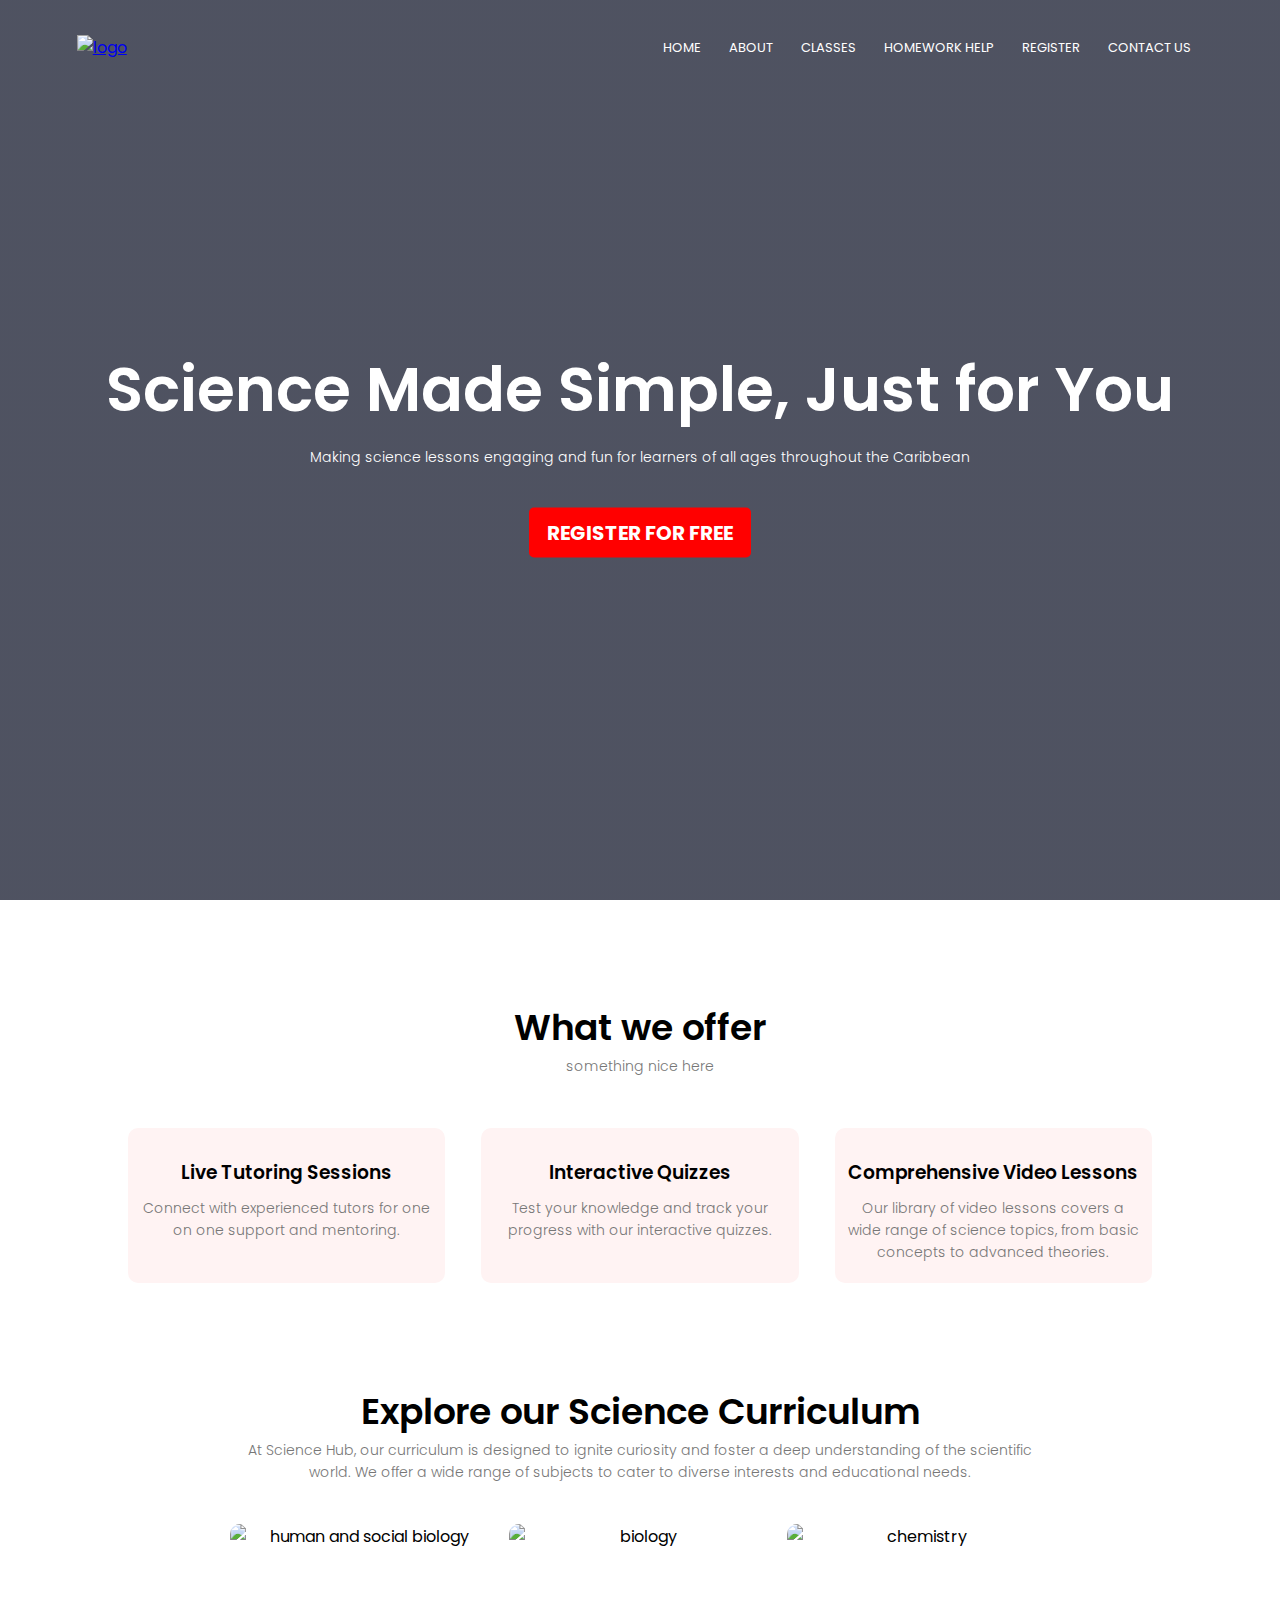
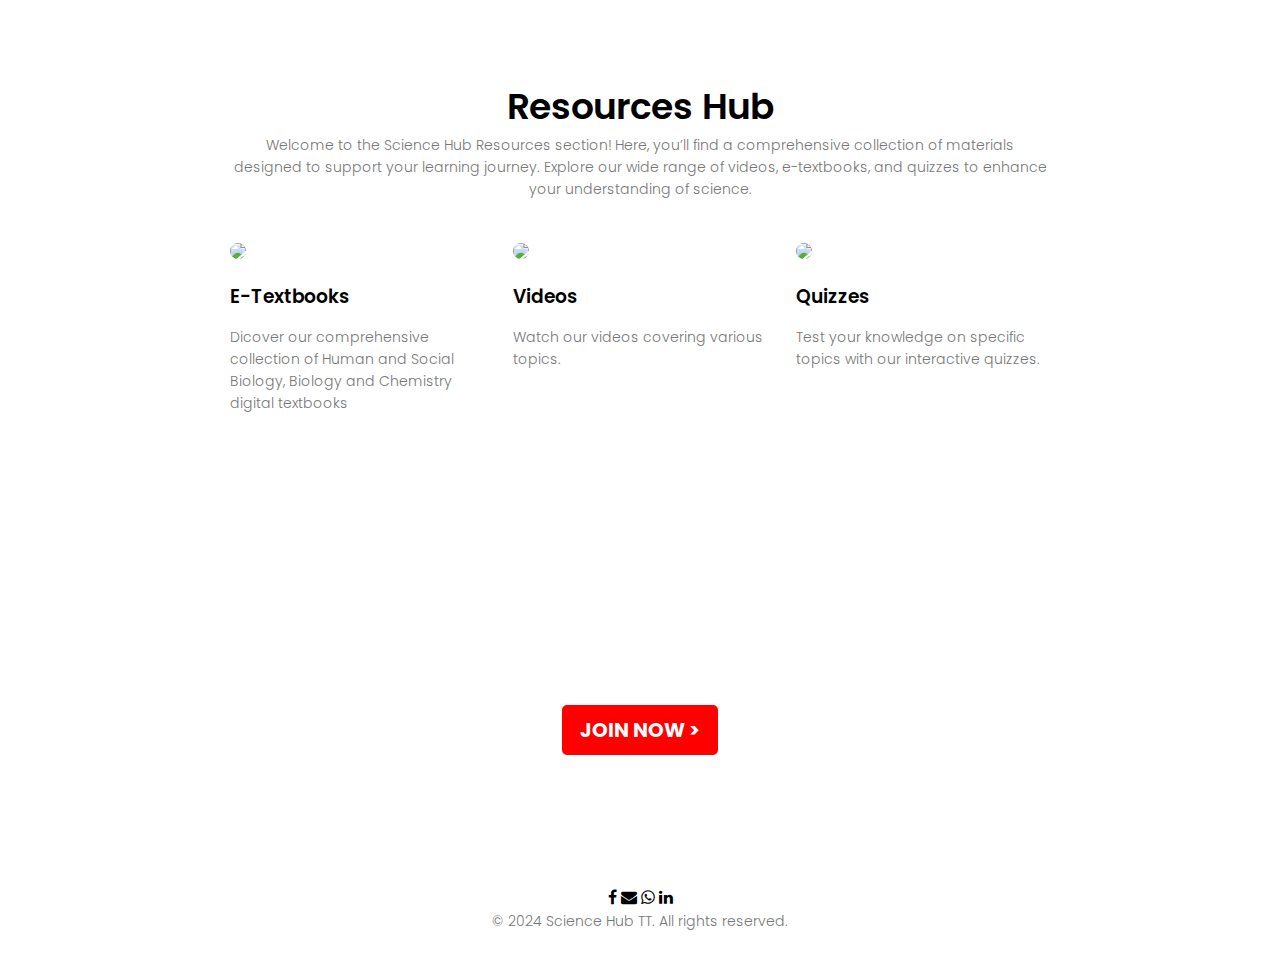
==== index.html @ 2f3ce29c "Add files via upload" ====
<!DOCTYPE html>
<html>
<head>
	<meta name="viewport" content="width=device-width,initial-scale=1.0">
	<title> Science Hub TT Design </title>
	<link rel="stylesheet" href="sciencehubstylesheet1.css">
	<link rel="preconnect" href="https://fonts.googleapis.com">
	<link rel="preconnect" href="https://fonts.gstatic.com" crossorigin>
	<link href="https://fonts.googleapis.com/css2?family=Poppins:ital,wght@0,100;0,200;0,300;0,400;0,500;0,600;0,700;0,800;0,900;1,100;1,200;1,300;1,400;1,500;1,600;1,700;1,800;1,900&display=swap" rel="stylesheet">
	<link rel="stylesheet" href="https://cdnjs.cloudflare.com/ajax/libs/font-awesome/4.7.0/css/font-awesome.min.css">
	<style>

</style> 
</head>
<body>
	<section class="header">
		<nav>
		<a href="index.html"><img src="images/logo1.png"alt="logo"></a>
		<div class="nav-links" id="navLinks">
			<i class="fa fa-times" onclick="hideMenu()"></i>

			<ul>
				<li><a href="">HOME</a></li>
				<li><a href="">ABOUT </a></li>
				<li><a href="">CLASSES</a></li>
				<li><a href="">HOMEWORK HELP</a></li>
				<li><a href="">REGISTER</a></li>
				<li><a href="">CONTACT US</a></li>
				
			</ul>
		</div>
		<i class="fa fa-bars" onclick="showMenu()"></i>

	</nav>
	<div class="text-box">
		<h1> Science Made Simple, Just for You</h1>
		<p>Making science lessons engaging and fun for learners of all ages throughout the Caribbean</p>
		<button class="register-button" a href=""><h2>REGISTER FOR FREE</h2></a></button>
	</div>
</section>
<!--Services Offered-->
<section class="What-we-offer">
	<h1> What we offer</h1>
	<p> something nice here</p>

	<div class="row">
		<div class="class-column">
			<h3>Live Tutoring Sessions</h3>
			<p>Connect with experienced tutors for one on one support and mentoring.</p>
		</div>
	
		<div class="class-column">
			<h3>Interactive Quizzes</h3>
			<p>Test your knowledge and track your progress with our interactive quizzes.</p>
		</div>
		<div class="class-column">
			<h3>Comprehensive Video Lessons</h3>
			<p>Our library of video lessons covers a wide range of science topics, from basic concepts to advanced theories.</p>
		</div>
	</div>
			

<section class="subjects"> 

<!------------------- Subject Areas----------------->


<h1> Explore our Science Curriculum</h1>
<p>At Science Hub, our curriculum is designed to ignite curiosity and foster a deep understanding of the scientific world. We offer a wide range of subjects to cater to diverse interests and educational needs.</p>
<div class="row">
	<div class="subject-column">
		<img src="images/hsb 1.jpg" alt="human and social biology">
		<div class="layer">
			<h3>Human and Social Biology</h3>
			
		</div>
	</div>
	<div class="subject-column">
		<img src="images/bio4.jpg" alt="biology">
		<div class="layer">
			<h3>Biology</h3>
		</div>
	</div>
	<div class="subject-column">
		<img src="images/chem1.jpg" alt="chemistry">
		<div class="layer">
			<h3>Chemistry</h3>
		</div>
	</div>
</div>
		
</section>

<!-------------------------Student Resources---------------------------------->
<section class="Resources">
<h1> Resources Hub</h1>
<p>Welcome to the Science Hub Resources section! Here, you’ll find a comprehensive collection of materials designed to support your learning journey. Explore our wide range of videos, e-textbooks, and quizzes to enhance your understanding of science.
</p>
<div class="row">
	<div class="resources-column">
		<img src="images/E-textbooks.jpg">
		<h3> E-Textbooks</h3>
		<p>Dicover our comprehensive collection of Human and Social Biology, Biology and Chemistry digital textbooks</p>
		
	</div>
	<div class="resources-column">
		<img src="images/E-textbooks.jpg">
		<h3> Videos</h3>
		<p>Watch our videos covering various topics.</p>
		
	</div>
	<div class="resources-column">
		<img src="images/E-textbooks.jpg">
		<h3> Quizzes</h3>
		<p>Test your knowledge on specific topics with our interactive quizzes.</p>
		
	</div>
</div>
</section>

<!-----------------Call to Action Button--------------------------->
<section class="cta">
	<h1>Enroll Anywhere from the<br>English Speaking Caribbean</h1>
	<button class="register-button" a href=""><h2>JOIN NOW > </h2></a></button>
</section>

<!-----------------Footer-------------------------->
<section class="footer">
	<div class="icons">
		<i class="fa fa-facebook"></i>
		<i class="fa fa-envelope"></i>
		<i class="fa fa-whatsapp"></i>
		<i class="fa fa-linkedin"></i>
	

	</div>
	<p>&copy; 2024 Science Hub TT. All rights reserved.</p>
	
</section>






<!---JavaScript for Toggle Menu -->
<script>
	var navLinks = document.getElementById("navLinks")
	function showMenu(){
		navLinks.style.right ="0"
	}
	function hideMenu(){
		navLinks.style.right="-200px"
	}
	
</script>
</body>
</html>
---- sciencehubstylesheet1.css ----
*{
	margin: 0;
	padding:0;
	font-family: "Poppins", sans-serif;
 }
 .header{min-height: 100vh;
 	width:100%;
 	background-image: linear-gradient(rgba(4,9,30,0.7),rgba(4,9,30,0.7)),
 	url(IMAGES/banner.png) ;
 	background-position: center;
 	background-size:cover ;
 	position:relative;


 }
nav{
 	display:flex;
 	padding:2% 6%;
 	justify-content: space-between;
 	align-items: center;

}
nav img{
	width:220px;

}
.nav-links{
	flex:1;
	text-align: right;

}
.nav-links ul li{
	list-style: none;
	display:inline-block;
	padding: 8px 12px;
	position:relative;
}
.nav-links ul li a{
	color:#fff;
	text-decoration: none;
	font-size: 13px;
	font-family: "Poppins", sans-serif;
  font-style: normal;
}
.nav-links ul li::after{
	content:"";
	width:0%;
	height:2px;
	background:#f44336;
	display:block;
	margin:auto;
	transition:0.5s;

}
.nav-links ul li:hover::after{
	width:100%;

}
.text-box{
	width: 90%;
	color:#fff;
	position:absolute;
	top:50%;
	left:50%;
	transform:translate(-50%,-50%);
	text-align: center;
}
.text-box h1{
	font-size: 62px;
}
.text-box p{
	margin:10px 0 40px;
	font-size: 14px;
	color: #fff;
}
.register-button{
	display: inline-block;
	text-decoration: none;
	background-color: red;
	border-color: red;
	border-style: solid;
	border-width: 2px;
	color:white;
	border-radius: 5px;
	position:relative;
	cursor: pointer;

	transition: background-color.15s, 
	color:0.15s ;
		padding-top:8px ;
		padding-bottom:8px ;
		padding-left:16px;
		padding-right:16px ;
		transition:opacity 0.15s;
		vertical-align: top;
}
.register-button:hover{
	background-color:white ;
	color:red;
	border-color: white;
}
.register-button:active{
	opacity:0.7;
}
nav .fa{
	display: none;
}

/*--------------------------------Classes offered--------*/

.What-we-offer{
	width:80%;
	margin:auto;
	text-align: center;
	padding-top: 100px;
}
h1{
	font-size: 36px;
	font-weight: 600;
}
p{
	color:#777;
	font-size: 14px;
	font-weight: 300;
	line-height: 22px;
	padding: :10px;
}
.row{
	margin-top:5% ;
	display:flex;
	justify-content: space-between;

}
.class-column{
	flex-basis: 31%;
	background: #fff3f3;
	border-radius: 10px;
	margin-bottom: 5%;
	padding:20px 12px;
	box-sizing: border-box;
	transition: 0.5s;
}
h3{
	text-align: center;
	font-weight: 600;
	margin:10px 0;

.class-column:hover{
	box-shadow: 0 0 20px 0px rgba(0, 0, 0, 0.2);

}

}


/*--------------------------subjects---------*/

.subjects{
	width: 80%;
	margin:auto;
	text-align:center;
	padding-top:50px;
}
.subject-column{
	flex-basis: 32%;
	border-radius: 10px;
	margin-bottom: 30px;
	position: relative;
	overflow:hidden;
}
.subject-column img{
	width:100%;
	display: block;
}
.layer{
	background:transparent;
	height: 100%;
	width:100%;
	position:absolute;
	top:0;
	left:0;
	transition:0.5;
}
.layer:hover{
	background:rgba(226, 0, 0, 0.7);
}
.layer h3{
	width:100%;
	font-weight: 500;
	color:#fff;
	font-size: 26px;
	bottom:0;
	left:50%;
	transform:translateX(-50%);
	position:absolute;
	opacity:0;
	transition:0.5s;
}
.layer:hover h3{
	bottom:49% ;
	opacity:1;

}

/*--------Resources-------------*/
.Resources{
	width: 80%;
	margin:auto;
	text-align:center;
	padding-top:100px;
}

.resources-column{
	flex-basis: 31%;
	border-radius: 10px;
	margin-bottom: 5%;
	text-align: left;}
	

.resources-column img{
	width: 100%;
	border-radius: 10px;

}

.resources-column p{
	padding: 0;
}
.resources-column h3{
	margin-top: 16px;
	margin-bottom: 15px;
	text-align: left;
}
/*--------------------CALL TO ACTION------*/
.cta{
	margin: 100px auto;
	width: 80%;
	background-image: url(IMAGES/bio3.JPG);
	background-position: center;
	background-size: cover;
	border-radius: 10px;
	text-align: center;
	padding: 100px o;
	color: white;

}
.cta h1{
	color: ;
	margin-bottom: 40px;
	padding: 0;

}
/*--------------------Footer------------------------*/
.footer{
	width:100%;
	text-align: center;
	padding: 30px 0;
}
.footer h4{
	margin-bottom: 25px;
	margin-top: 20px;
	font-weight: 600;

}
.icons.fa{
	margin: 0 13px;
	cursor: pointer;
	padding:18px 0;

}
/*--------------------About us page---------------------------------*/
.sub-header{
	height:55vh ;
	width:100%;
	background-image: linear-gradient(rgba(4, 9, 30, 0.7),rgba(4, 9, 30, 0.7)),url(images/background.jpg);
	background-position: center;
	background-size: cover;
	text-align: center;
	color:#fff;
}

.sub-header h1{
	margin-bottom: 1000px;
}
/*-------------------------------Mobile device Edits/Alterations------*/

@media(max-width:700px){
	.text-box h1{
	font-size: 20px;

}
.nav-links ul li{
	display: block;
}
.nav-links{
	position:absolute;
	background:#f44336 ;
	height:100vh;
	width:200px;
	top:0;
	right:-200px;
	text-align: left;
	z-index:2;
	transition:0.2s;

}
nav .fa{
	display:block;
	color: #fff;
	margin:10px ;
	font-size:22px;
	cursor: pointer;
}
.nav-links ul{
	padding:30px;
}


.row{
	flex-direction: column;

}

.cta h1{
	font-size: 24px;

}
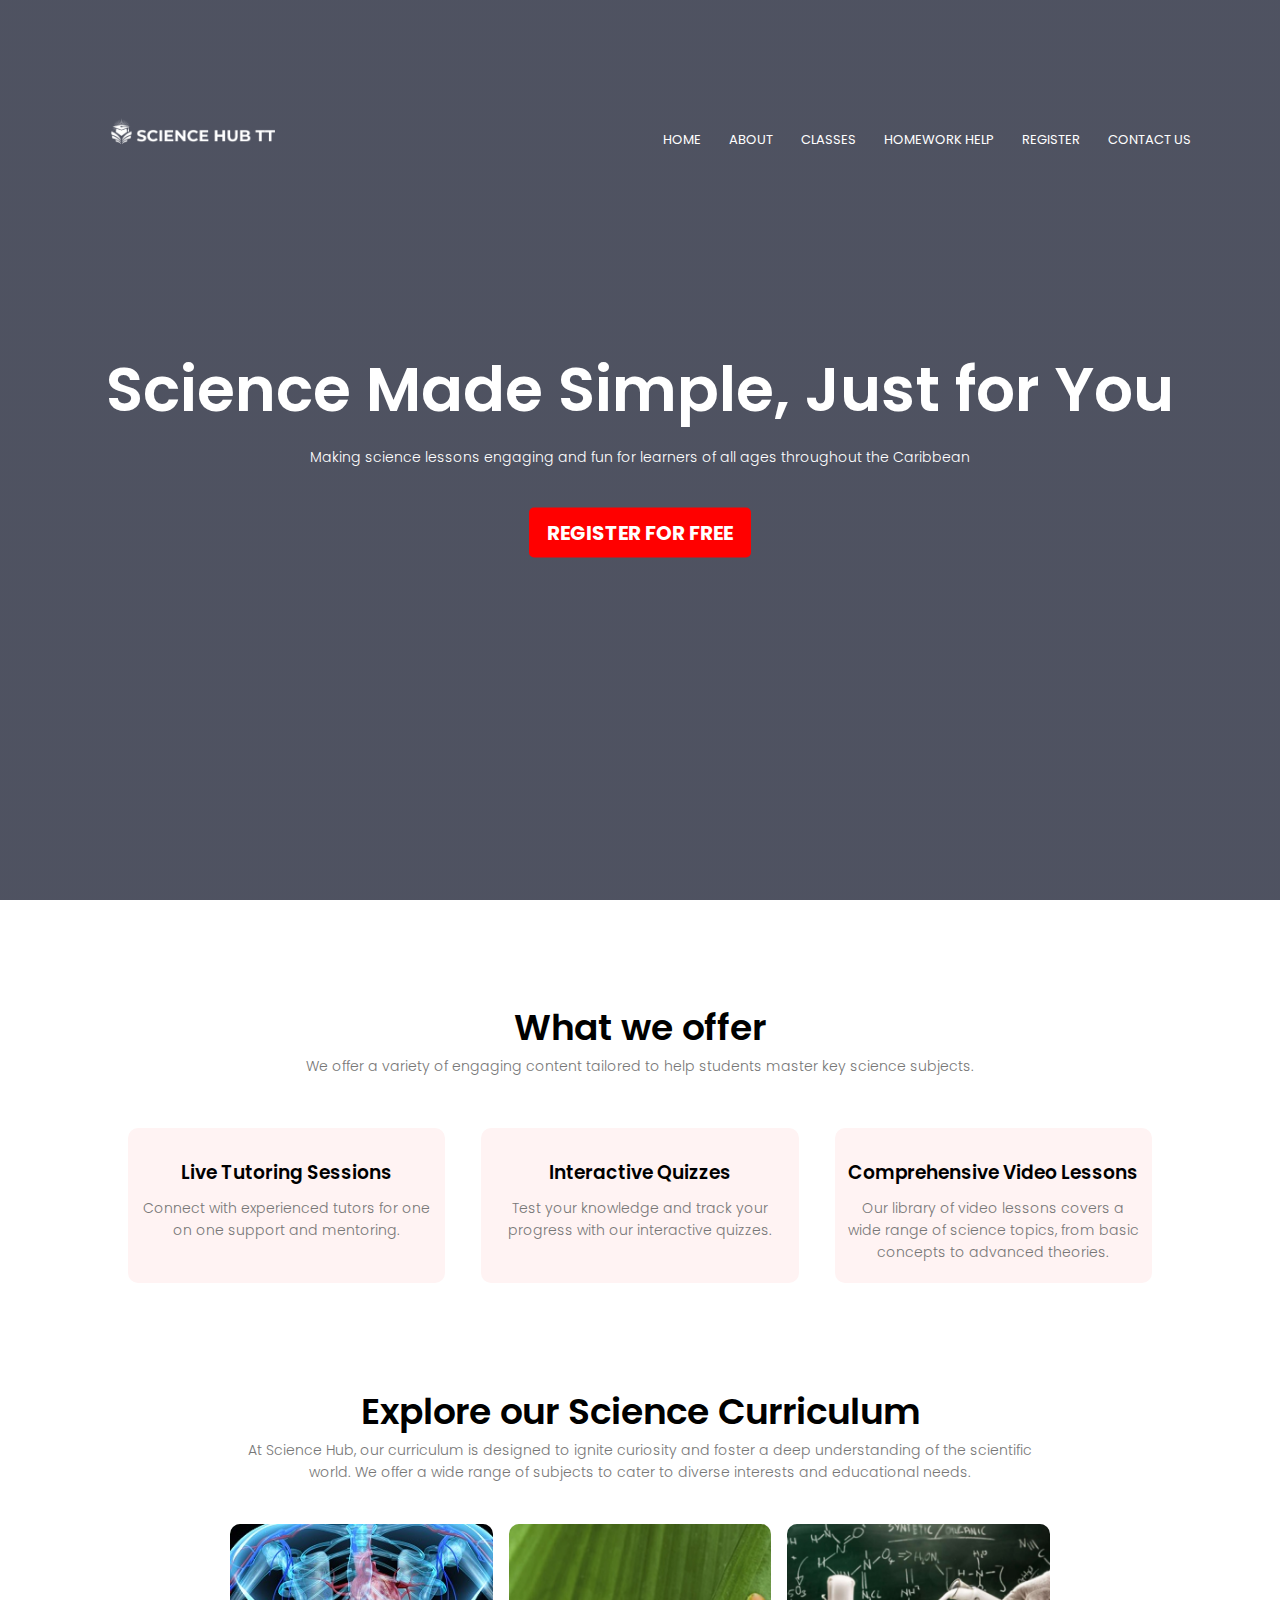
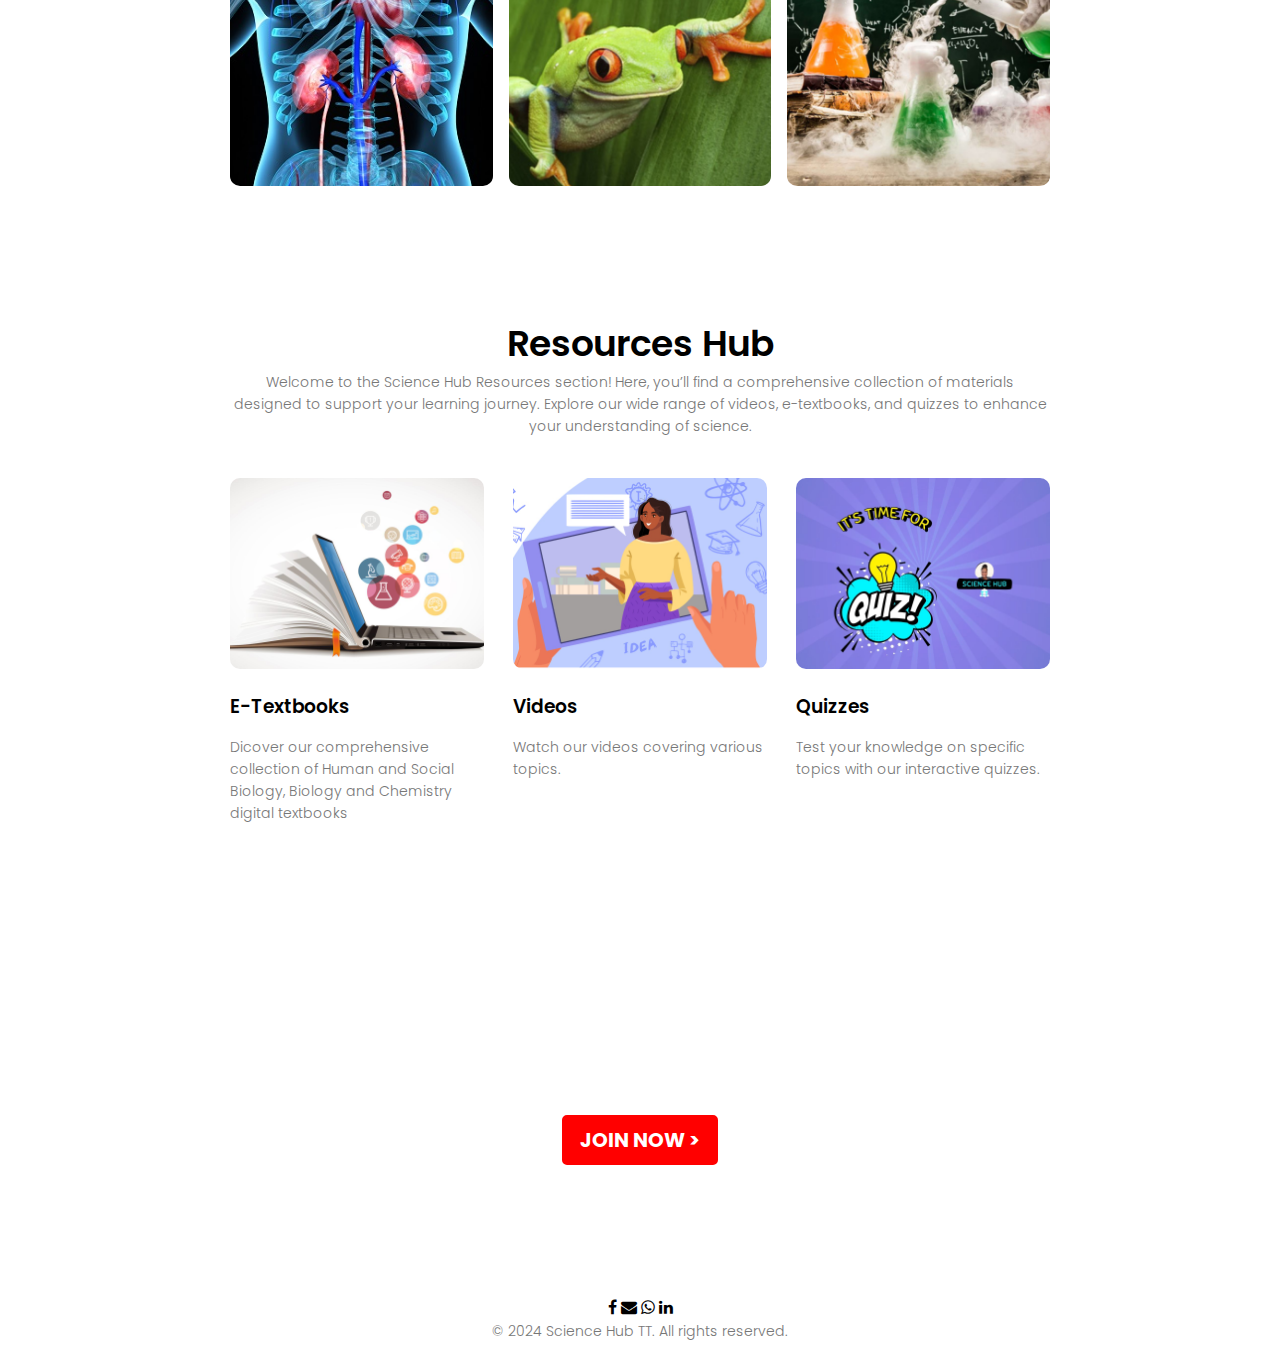
==== commit da086292: "Add files via upload" ====
--- a/index.html
+++ b/index.html
@@ -8,9 +8,13 @@
 	<link rel="preconnect" href="https://fonts.gstatic.com" crossorigin>
 	<link href="https://fonts.googleapis.com/css2?family=Poppins:ital,wght@0,100;0,200;0,300;0,400;0,500;0,600;0,700;0,800;0,900;1,100;1,200;1,300;1,400;1,500;1,600;1,700;1,800;1,900&display=swap" rel="stylesheet">
 	<link rel="stylesheet" href="https://cdnjs.cloudflare.com/ajax/libs/font-awesome/4.7.0/css/font-awesome.min.css">
+	<link rel="icon" href="images/favicon.png" type="image/png">
 	<style>
-
-</style> 
+    a {
+      text-decoration: none; 
+      color: inherit;
+    }
+  </style>
 </head>
 <body>
 	<section class="header">
@@ -20,12 +24,12 @@
 			<i class="fa fa-times" onclick="hideMenu()"></i>
 
 			<ul>
-				<li><a href="">HOME</a></li>
-				<li><a href="">ABOUT </a></li>
-				<li><a href="">CLASSES</a></li>
-				<li><a href="">HOMEWORK HELP</a></li>
-				<li><a href="">REGISTER</a></li>
-				<li><a href="">CONTACT US</a></li>
+				<li><a href="index.html">HOME</a></li>
+				<li><a href="about.html">ABOUT </a></li>
+				<li><a href="classes.html">CLASSES</a></li>
+				<li><a href="homework.html">HOMEWORK HELP</a></li>
+				<li><a href="register.html">REGISTER</a></li>
+				<li><a href="contact.html">CONTACT US</a></li>
 				
 			</ul>
 		</div>
@@ -35,13 +39,13 @@
 	<div class="text-box">
 		<h1> Science Made Simple, Just for You</h1>
 		<p>Making science lessons engaging and fun for learners of all ages throughout the Caribbean</p>
-		<button class="register-button" a href=""><h2>REGISTER FOR FREE</h2></a></button>
+		<a href="register.html"><button class="register-button" ><h2>REGISTER FOR FREE</h2></a></button>
 	</div>
 </section>
 <!--Services Offered-->
 <section class="What-we-offer">
 	<h1> What we offer</h1>
-	<p> something nice here</p>
+	<p>  We offer a variety of engaging content tailored to help students master key science subjects.</p>
 
 	<div class="row">
 		<div class="class-column">
@@ -76,13 +80,13 @@
 		</div>
 	</div>
 	<div class="subject-column">
-		<img src="images/bio4.jpg" alt="biology">
+		<img src="images/bio.png" alt="biology">
 		<div class="layer">
 			<h3>Biology</h3>
 		</div>
 	</div>
 	<div class="subject-column">
-		<img src="images/chem1.jpg" alt="chemistry">
+		<img src="images/chem.png" alt="chemistry">
 		<div class="layer">
 			<h3>Chemistry</h3>
 		</div>
@@ -98,19 +102,19 @@
 </p>
 <div class="row">
 	<div class="resources-column">
-		<img src="images/E-textbooks.jpg">
+		<img src="images/book.jpg">
 		<h3> E-Textbooks</h3>
 		<p>Dicover our comprehensive collection of Human and Social Biology, Biology and Chemistry digital textbooks</p>
 		
 	</div>
 	<div class="resources-column">
-		<img src="images/E-textbooks.jpg">
+		<img src="images/video.jpg">
 		<h3> Videos</h3>
 		<p>Watch our videos covering various topics.</p>
 		
 	</div>
 	<div class="resources-column">
-		<img src="images/E-textbooks.jpg">
+		<img src="images/quiz12.jpg">
 		<h3> Quizzes</h3>
 		<p>Test your knowledge on specific topics with our interactive quizzes.</p>
 		
@@ -121,16 +125,16 @@
 <!-----------------Call to Action Button--------------------------->
 <section class="cta">
 	<h1>Enroll Anywhere from the<br>English Speaking Caribbean</h1>
-	<button class="register-button" a href=""><h2>JOIN NOW > </h2></a></button>
+	<a href="register.html"><button class="register-button"><h2>JOIN NOW > </h2></a></button>
 </section>
 
 <!-----------------Footer-------------------------->
 <section class="footer">
 	<div class="icons">
-		<i class="fa fa-facebook"></i>
-		<i class="fa fa-envelope"></i>
-		<i class="fa fa-whatsapp"></i>
-		<i class="fa fa-linkedin"></i>
+		<a href="https://www.facebook.com/"><i class="fa fa-facebook"></i></a>
+		<a href="mailto:sciencehubtt@gmail.com"><i class="fa fa-envelope"></i></a>
+		<a href="https://wa.me/18683545995" target="_blank"><i class="fa fa-whatsapp"></i></a>
+		<a href="https://www.linkedin.com/in/zandyjames" target="_blank"><i class="fa fa-linkedin"></i></a>
 	
 
 	</div>
--- a/sciencehubstylesheet1.css
+++ b/sciencehubstylesheet1.css
@@ -6,13 +6,16 @@
  .header{min-height: 100vh;
  	width:100%;
  	background-image: linear-gradient(rgba(4,9,30,0.7),rgba(4,9,30,0.7)),
- 	url(IMAGES/banner.png) ;
+ 	url(images/banner.png) ;
  	background-position: center;
  	background-size:cover ;
  	position:relative;
 
 
  }
+ .a {
+  text-decoration: none;
+  color: inherit;}
 nav{
  	display:flex;
  	padding:2% 6%;
@@ -170,6 +173,7 @@
 }
 .subject-column img{
 	width:100%;
+	height:250 px;
 	display: block;
 }
 .layer{
@@ -268,19 +272,120 @@
 	padding:18px 0;
 
 }
-/*--------------------About us page---------------------------------*/
+
+/*----------------About-Us Page----------------------*/
 .sub-header{
-	height:55vh ;
-	width:100%;
-	background-image: linear-gradient(rgba(4, 9, 30, 0.7),rgba(4, 9, 30, 0.7)),url(images/background.jpg);
+	height: 50vh;
+	width:100%;
+	background-color: #121c50;
 	background-position: center;
 	background-size: cover;
 	text-align: center;
-	color:#fff;
-}
-
+	color: #fff;
+}
 .sub-header h1{
-	margin-bottom: 1000px;
+	margin-top: -70px;
+}
+.about-us{
+	width: 80%;
+	margin: auto;
+	padding-top:80px ;
+	padding-bottom: 50px;
+}
+.about-column{
+	flex-basis: 48%;
+	padding:30px 2px;
+
+}
+.about-column img{
+	width: 100%;
+	
+}
+.about-column h1{
+	padding-top: 0;
+}
+.about-column p{
+	font-size: 16px;
+
+	padding:15px 0 25 px ;
+}
+/*-------------------meet your tutor--------------------------*/
+.tutor{
+	width: 80%;
+	margin: auto;
+	padding-top:80px ;
+	padding-bottom: 50px;
+}
+.tutor-column{
+	flex-basis: 48%;
+	padding:30px 2px;
+
+}
+.tutor-column img{
+	width: 100%;
+	height: auto;
+	
+}
+.tutor-column h1{
+	padding-top: 0;
+}
+.tutor-column p{
+	font-size: 16px;
+	line-height: 24px;
+	padding:15px 0 25 px ;
+}
+.help{
+	width:80% ;
+	margin: auto;
+	padding: 80px 0;
+}
+.help iframe{
+	width:100%;
+}
+.register{
+	width:80% ;
+	margin: auto;
+	padding: 80px 0;
+}
+.register iframe{
+	width: 100%;
+}
+.contact{
+width:80%;
+margin:auto;
+
+}
+.contact-col{
+
+	flex-basis: 48%;
+	margin-bottom: 30px;
+}
+.contact-col div{
+	display: flex;
+	align-items: center;
+	margin-bottom:40px ;
+}
+.contact-col div .fa{
+	font-size: 28px ;
+	color: black;
+	margin:10px;
+	margin-right: 30px;
+	
+}
+.contact-col div p{
+	padding: 0;
+
+}
+.contact-col div h5{
+	font-size: 20px;
+	margin-bottom:5px  ;
+	color:#555;
+	font-weight:400 ;
+}
+.contact-col img{
+
+width: 100%;
+	height: auto;
 }
 /*-------------------------------Mobile device Edits/Alterations------*/
 
@@ -293,7 +398,7 @@
 	display: block;
 }
 .nav-links{
-	position:absolute;
+	position:fixed;
 	background:#f44336 ;
 	height:100vh;
 	width:200px;
@@ -324,4 +429,4 @@
 .cta h1{
 	font-size: 24px;
 
-}+}
